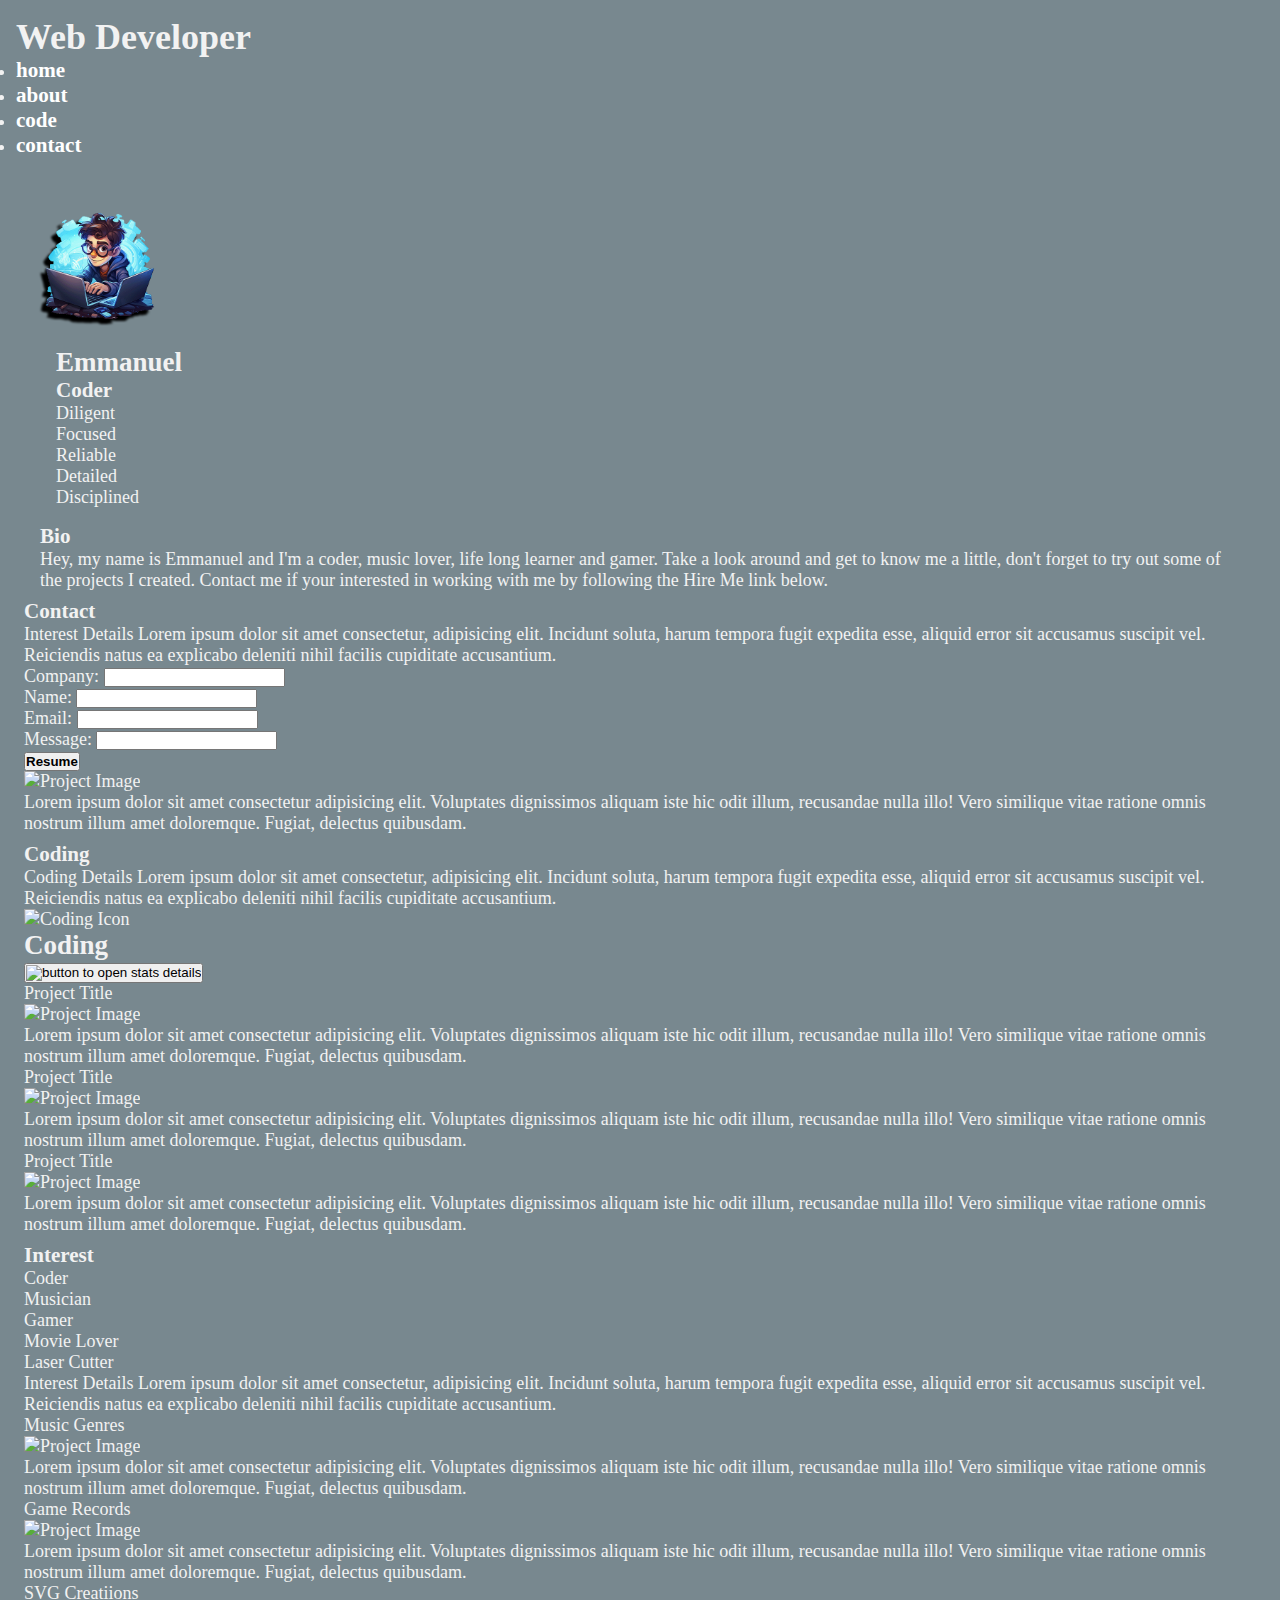
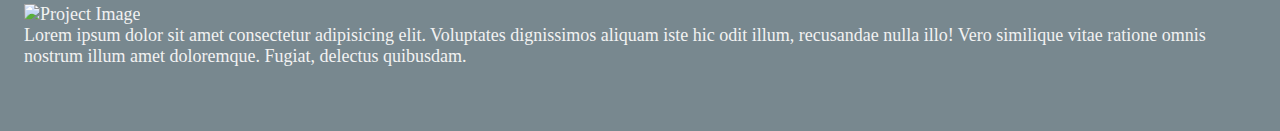
==== backup.html @ 77863b1a "Created and updated files for portfolio" ====
<!DOCTYPE html>
<html lang="en">

<head>
    <meta charset="UTF-8">
    <meta name="viewport" content="width=device-width, initial-scale=1.0">
    <title>Emmanuel Vega</title>
    <link rel="stylesheet" href="./styles.css">
</head>

<body>
    <!-- Mobile Top Desktop Left -->
    <nav>
        <h1>
            <span>Web</span> Developer
        </h1>
        <ul>
            <div class="line-runner"></div>
            <li>
                <a href="">
                    <h3>home</h3>
                </a>
                <div class="dash"></div>
            </li>
            <li>
                <a href="">
                    <h3>about</h3>
                </a>
                <div class="dash"></div>

            </li>
            <li>
                <!-- This is the spot for a img or list-style not determined yet -->
                <a href="">
                    <h3>code</h3>
                </a>
                <div class="dash"></div>

            </li>
            <li>
                <!-- This is the spot for a img or list-style not determined yet -->
                <a href="">
                    <h3>contact</h3>
                </a>
                <div class="dash"></div>
            </li>
        </ul>
    </nav>
    <main>
        <section class="profile">
            <div class="top">
                <img src="./assets/images/profile.png" alt="Emmanuel Profile Picture">
                <div class="right">
                    <div class="meta">
                        <h2 class="name">Emmanuel</h2>
                        <h3 class="name">Coder</h3>
                    </div>
                    <div class="traits">
                        <p>Diligent</p>
                        <p>Focused</p>
                        <p>Reliable</p>
                        <p>Detailed</p>
                        <p>Disciplined</p>
                    </div>
                </div>
            </div>
            <div class="bio">
                <!-- flex Left -->
                <h3>Bio</h3>
                <p>Hey, my name is Emmanuel and I'm a coder, music lover, life long learner and gamer. Take a look
                    around and get to know me a little, don't forget to try out some of the projects I created. Contact
                    me if your interested in working with me by following the Hire Me link below.</p>
            </div>
        </section>

        <section class="contact">
            <!-- flex col -->
            <!-- Hire-Me is a button that toggles the details  -->
            <div id="contact">
                <div class="header">
                    <h3>Contact</h3>
                    <p>Interest Details Lorem ipsum dolor sit amet consectetur, adipisicing elit. Incidunt soluta,
                        harum
                        tempora fugit expedita esse, aliquid error sit accusamus suscipit vel. Reiciendis natus ea
                        explicabo
                        deleniti nihil facilis cupiditate accusantium.</p>
                </div>
                <div id="call-to-action">
                    <div id="hire-me">
                        <form action="">
                            <div class="input-group">
                                <label for="company">Company:</label>
                                <input id="company" name="company" type="text">
                            </div>
                            <div class="input-group">
                                <label for="name">Name:</label>
                                <input id="name" name="name" type="text">
                            </div>
                            <div class="input-group">
                                <label for="email">Email:</label>
                                <input id="email" name="email" type="email">
                            </div>
                            <div class="input-group">
                                <label for="message">Message:</label>
                                <input id="message" name="message" type="text">
                            </div>
                        </form>
                        <div class="card">
                            <!-- flex col -->
                            <button class="card-header">
                                <h4>Resume</h4>
                            </button>
                            <div class="card-body">
                                <img src="" alt="Project Image">
                                <p class="card-details">Lorem ipsum dolor sit amet consectetur adipisicing elit.
                                    Voluptates
                                    dignissimos aliquam iste hic odit illum, recusandae nulla illo! Vero similique vitae
                                    ratione
                                    omnis nostrum illum amet doloremque. Fugiat, delectus quibusdam.</p>
                            </div>
                        </div>
                    </div>
                </div>
            </div>
        </section>
        <section id="coding">
            <div class="header">
                <h3>Coding</h3>
                <p>Coding Details Lorem ipsum dolor sit amet consectetur, adipisicing elit. Incidunt soluta, harum
                    tempora fugit expedita esse, aliquid error sit accusamus suscipit vel. Reiciendis natus ea explicabo
                    deleniti nihil facilis cupiditate accusantium.</p>
            </div>
            <div class="stat coding">
                <!-- flex row
                flex Left -->
                <div class="stat-title">
                    <!-- Justify Space Between -->
                    <img src="" alt="Coding Icon">
                    <h2>Coding</h2>
                    <button><img src="" alt="button to open stats details"></button>
                </div>
                <!-- open when the parent button is clicked -->
                <div class="stat-details">
                    <p></p>
                </div>
            </div>
            <div id="frontend-mentor">
                <div class="card">
                    <!-- flex col -->
                    <div class="card-header">Project Title</div>
                    <div class="card-body">
                        <img src="" alt="Project Image">
                        <p class="card-details">Lorem ipsum dolor sit amet consectetur adipisicing elit. Voluptates
                            dignissimos aliquam iste hic odit illum, recusandae nulla illo! Vero similique vitae ratione
                            omnis nostrum illum amet doloremque. Fugiat, delectus quibusdam.</p>
                    </div>
                </div>
            </div>
            <div id="github">
                <div class="card">
                    <!-- flex col -->
                    <div class="card-header">Project Title</div>
                    <div class="card-body">
                        <img src="" alt="Project Image">
                        <p class="card-details">Lorem ipsum dolor sit amet consectetur adipisicing elit. Voluptates
                            dignissimos aliquam iste hic odit illum, recusandae nulla illo! Vero similique vitae ratione
                            omnis nostrum illum amet doloremque. Fugiat, delectus quibusdam.</p>
                    </div>
                </div>
            </div>
            <div id="leetcode">
                <div class="card">
                    <!-- flex col -->
                    <div class="card-header">Project Title</div>
                    <div class="card-body">
                        <img src="" alt="Project Image">
                        <p class="card-details">Lorem ipsum dolor sit amet consectetur adipisicing elit. Voluptates
                            dignissimos aliquam iste hic odit illum, recusandae nulla illo! Vero similique vitae ratione
                            omnis nostrum illum amet doloremque. Fugiat, delectus quibusdam.</p>
                    </div>
                </div>
            </div>
        </section>
        <section id="interest">
            <div class="header">
                <h3>Interest</h3>
                <div class="stats">
                    <div class="quick-interest">
                        <p>Coder</p>
                        <p>Musician</p>
                        <p>Gamer</p>
                        <p>Movie Lover</p>
                        <p> Laser Cutter</p>
                    </div>
                </div>
                <p>Interest Details Lorem ipsum dolor sit amet consectetur, adipisicing elit. Incidunt soluta, harum
                    tempora fugit expedita esse, aliquid error sit accusamus suscipit vel. Reiciendis natus ea explicabo
                    deleniti nihil facilis cupiditate accusantium.</p>
            </div>
            <div id="playing-music">
                <div class="card">
                    <!-- flex col -->
                    <div class="card-header">Music Genres</div>
                    <div class="card-body">
                        <img src="" alt="Project Image">
                        <p class="card-details">Lorem ipsum dolor sit amet consectetur adipisicing elit. Voluptates
                            dignissimos aliquam iste hic odit illum, recusandae nulla illo! Vero similique vitae ratione
                            omnis nostrum illum amet doloremque. Fugiat, delectus quibusdam.</p>
                    </div>
                </div>
            </div>
            <div id="game-records">
                <div class="card">
                    <!-- flex col -->
                    <div class="card-header">Game Records</div>
                    <div class="card-body">
                        <img src="" alt="Project Image">
                        <p class="card-details">Lorem ipsum dolor sit amet consectetur adipisicing elit. Voluptates
                            dignissimos aliquam iste hic odit illum, recusandae nulla illo! Vero similique vitae ratione
                            omnis nostrum illum amet doloremque. Fugiat, delectus quibusdam.</p>
                    </div>
                </div>
            </div>
            <div id="laser-cutting">
                <div class="card">
                    <!-- flex col -->
                    <div class="card-header">SVG Creatiions</div>
                    <div class="card-body">
                        <img src="" alt="Project Image">
                        <p class="card-details">Lorem ipsum dolor sit amet consectetur adipisicing elit. Voluptates
                            dignissimos aliquam iste hic odit illum, recusandae nulla illo! Vero similique vitae ratione
                            omnis nostrum illum amet doloremque. Fugiat, delectus quibusdam.</p>
                    </div>
                </div>
            </div>
        </section>
    </main>
    <script src="./script.js"></script>
</body>

</html>
---- styles.css ----
* {
  margin: 0;
  padding: 0;
  box-sizing: border-box;
}
:root {
  --bg-color: #78888f;
  --main-font-color: #f2f2f2;
  --title-font-color: #fff;
  --dark-translucent: rgba(0, 0, 0, 0.75);
  --img-bg-color: rgba(141, 169, 184, 0.45);
  --img-border-color: #99aab5;
  --box-drop-shade: #000;
}
nav {
  align-self: flex-start;
}
body {
  display: flex;
  flex-direction: column;
  align-items: center;
  justify-content: center;
  margin: auto;
  padding: 1rem;
  font-size: 18px;
  background-color: var(--bg-color);
  color: var(--main-font-color);
}
a:active,
a:visited,
a:link {
  color: #fff;
  text-decoration: none;
}
#bio {
  padding: 3rem 0;
  background-color: var(--img-bg-color);
  border-radius: 30px;
}
.banner {
  position: absolute;
  content: '';
  background-color: rgba(255, 0, 0, 0.25);
  height: 75px;
  width: calc(100% - 2rem);
  align-self: center;
  z-index: -1;
}
.profile {
  display: flex;
  flex-direction: column;
  width: 100%;
  position: relative;
}

main {
  display: flex;
  flex-direction: column;
  gap: 0.5rem;
  margin: 3rem 0.5rem;
}
.profile {
  padding: 0 1rem;
}
.profile .left {
  display: flex;
  align-items: center;
}
.profile .left p {
  font-size: 1.25rem;
  font-weight: 900;
  text-indent: 16px;
  margin: 0 0.5rem;
  padding: 0.5rem;
  max-height: 160px;
  min-width: 170px;
  max-width: 195px;
  /* outline: 1px solid var(--dark-translucent); */
  text-shadow: 0px 1px 1px var(--dark-translucent);
  border-radius: 5px;
  line-height: 1.2rem;
  z-index: 1;
}
.profile img {
  height: 120px;
  border-radius: 20px;
  transform: scaleX(-100%);
  filter: drop-shadow(5px 5px 1px var(--box-drop-shade));
}

.profile .right {
  padding: 1rem;
}
.profile .right .top {
  font-size: 1.5rem;
}
.profile .right .mid {
  border-top: 5px solid var(--img-border-color);
}
.question {
    font-size: 32px;
    align-self: center;
}

.code-block {
  background-color: var(--dark-translucent);
  padding: 10px 35px;
  font-weight: 800;
  margin: 0 3rem;
  border-radius: 10px;
}

.code-block span {
  display: inline-block;
  font-size: 16px;
  font-weight: 800;
  width: fit-content;
}
.purple {
  color: purple;
}
.green {
  color: green;
}
.blue {
  color: lightskyblue;
}
.yellow {
  color: yellow;
}
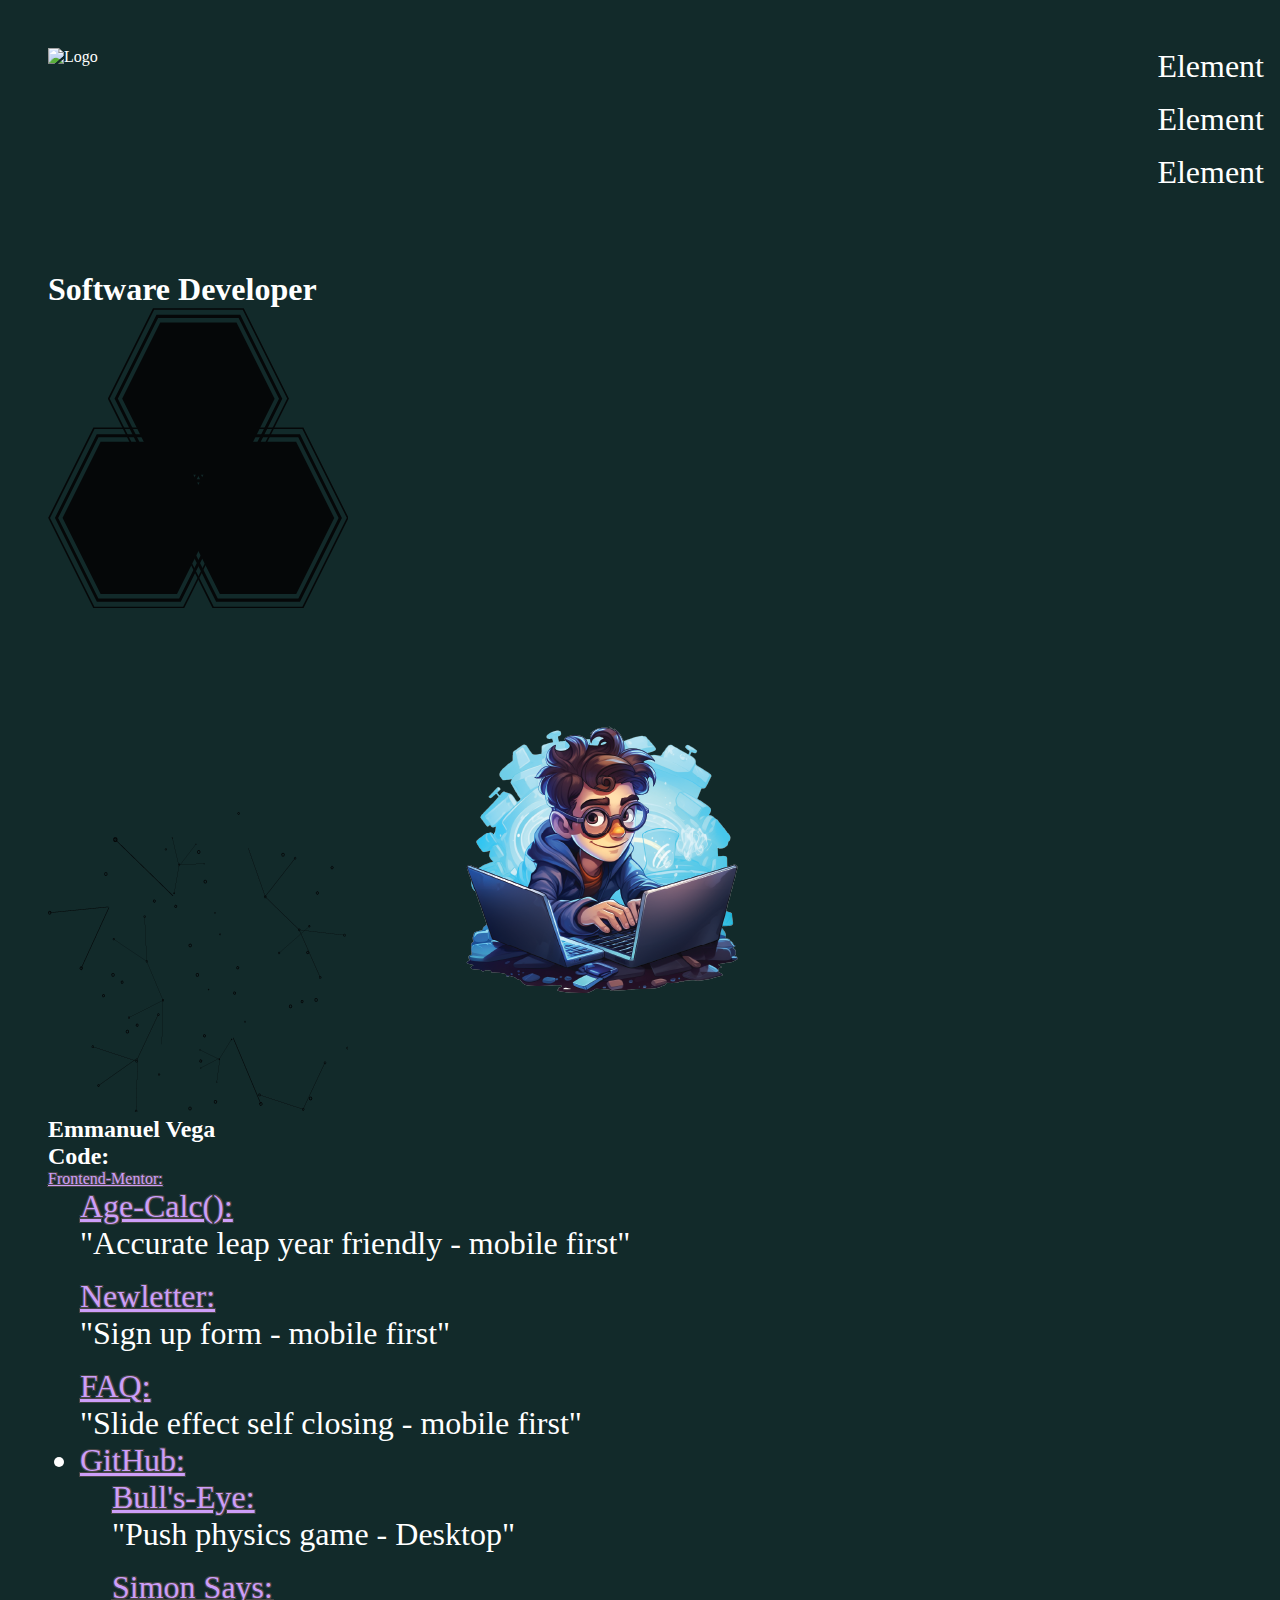
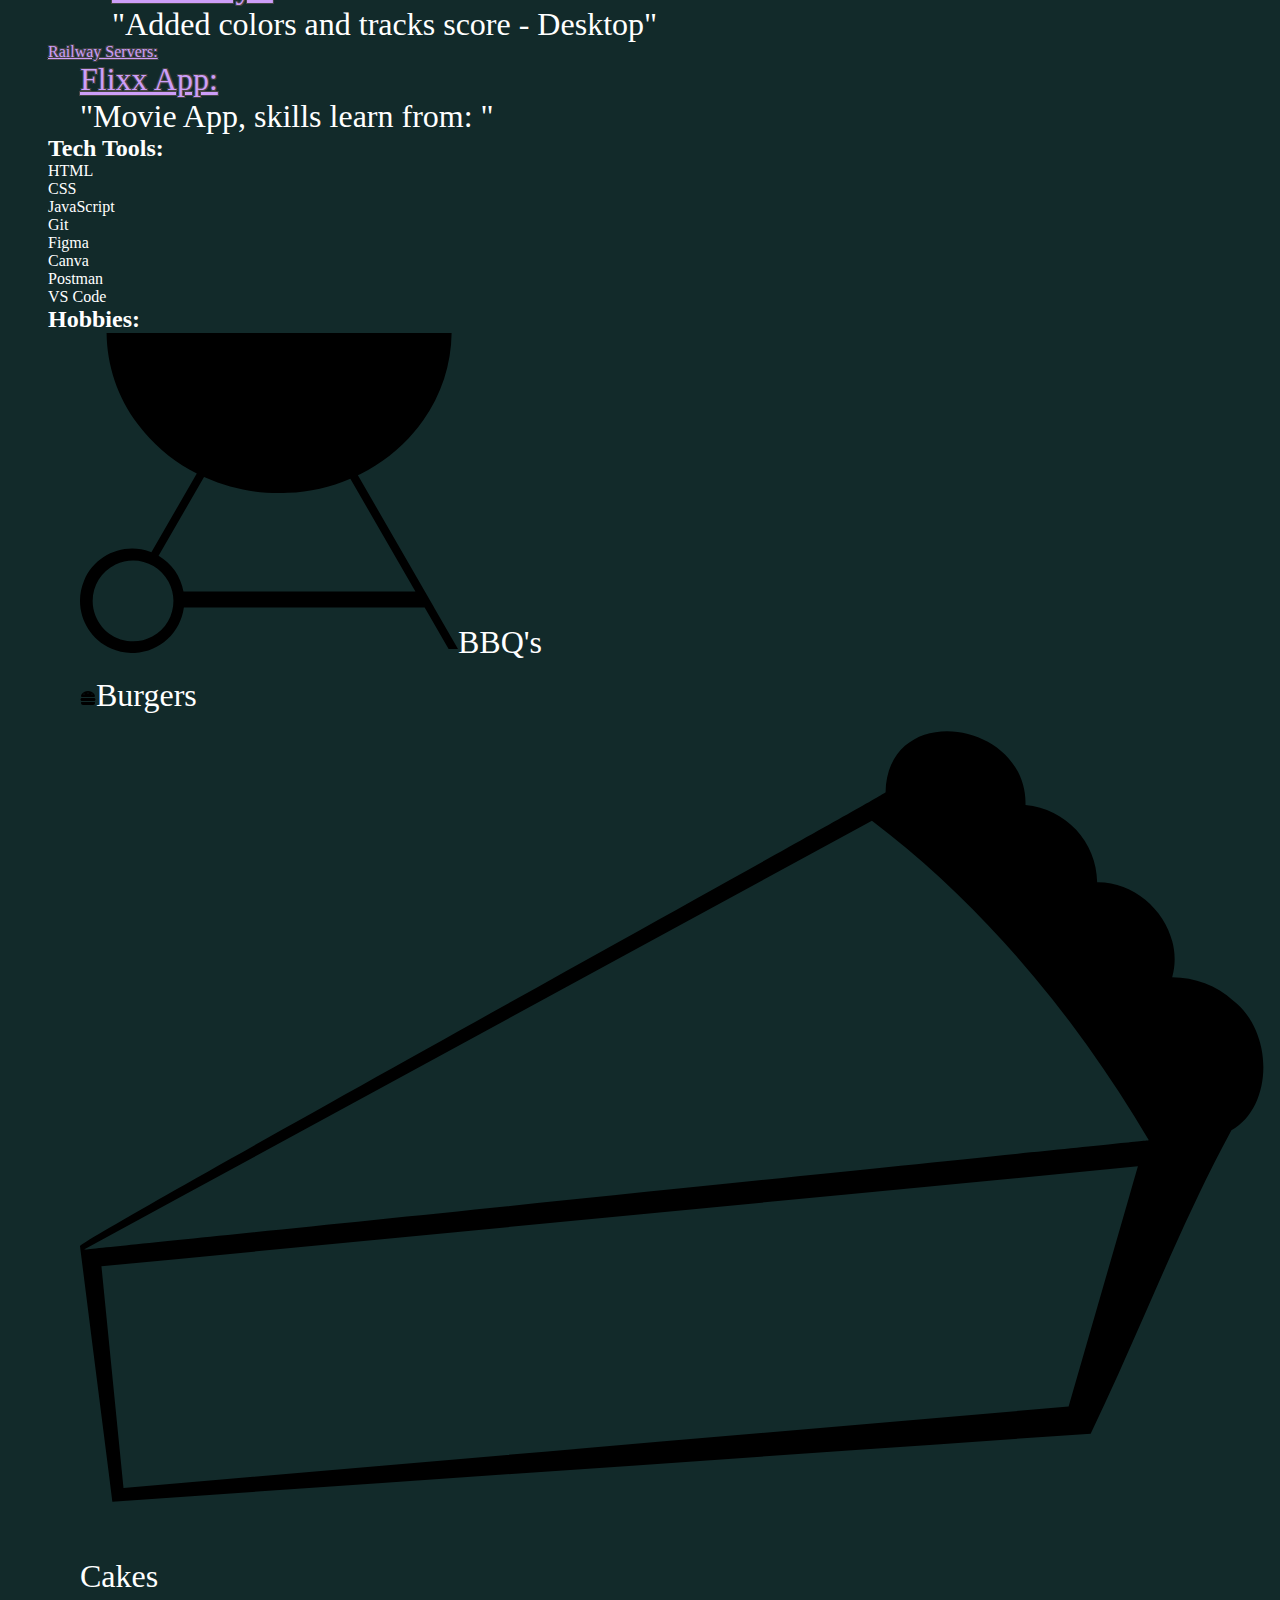
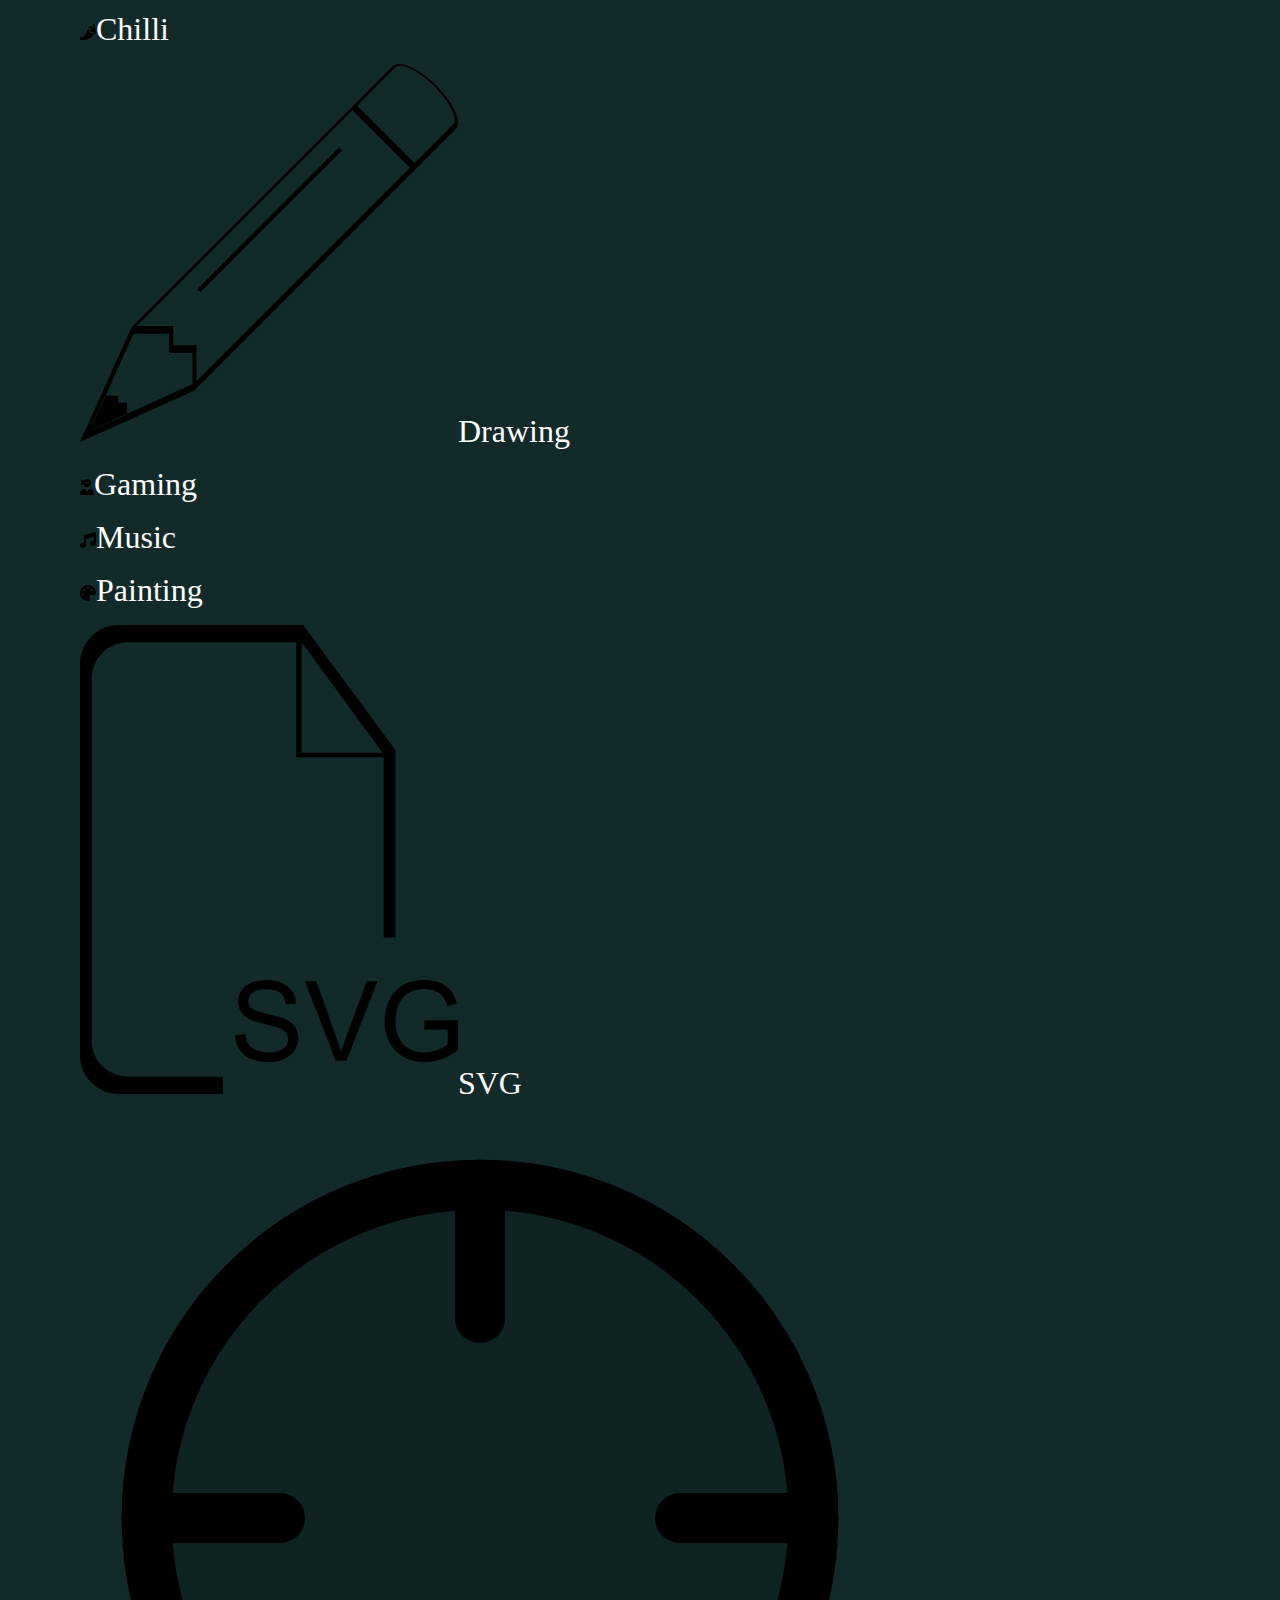
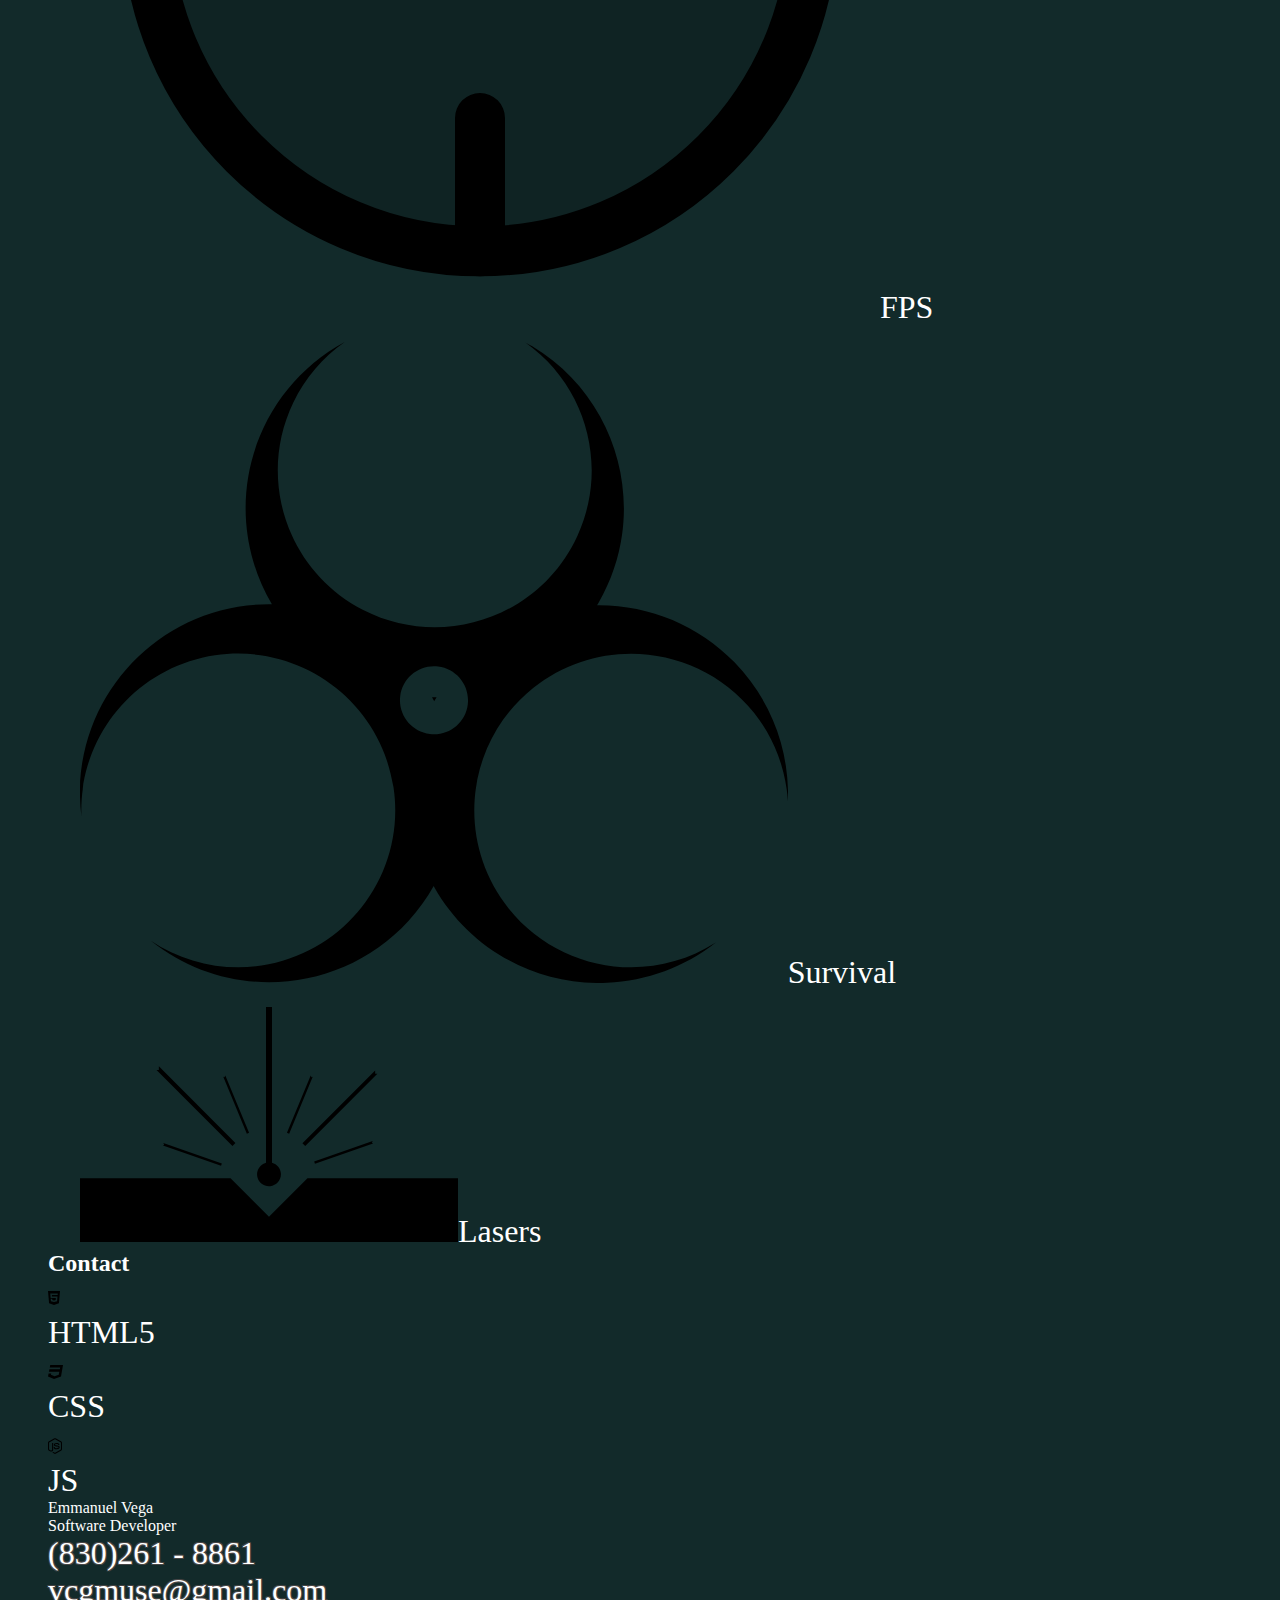
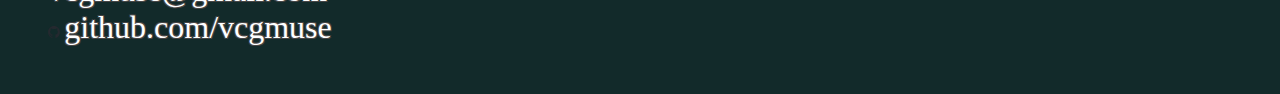
==== commit d16ba2df: "updating site to newest form" ====
--- a/backup.html
+++ b/backup.html
@@ -6,235 +6,162 @@
     <meta name="viewport" content="width=device-width, initial-scale=1.0">
     <title>Emmanuel Vega</title>
     <link rel="stylesheet" href="./styles.css">
+    <link rel="stylesheet" href="https://use.fontawesome.com/releases/v5.8.1/css/all.css"
+        integrity="sha384-50oBUHEmvpQ+1lW4y57PTFmhCaXp0ML5d60M1M7uH2+nqUivzIebhndOJK28anvf" crossorigin="anonymous">
 </head>
 
 <body>
-    <!-- Mobile Top Desktop Left -->
     <nav>
-        <h1>
-            <span>Web</span> Developer
-        </h1>
+        <img src="" alt="Logo">
         <ul>
-            <div class="line-runner"></div>
-            <li>
-                <a href="">
-                    <h3>home</h3>
-                </a>
-                <div class="dash"></div>
-            </li>
-            <li>
-                <a href="">
-                    <h3>about</h3>
-                </a>
-                <div class="dash"></div>
-
-            </li>
-            <li>
-                <!-- This is the spot for a img or list-style not determined yet -->
-                <a href="">
-                    <h3>code</h3>
-                </a>
-                <div class="dash"></div>
-
-            </li>
-            <li>
-                <!-- This is the spot for a img or list-style not determined yet -->
-                <a href="">
-                    <h3>contact</h3>
-                </a>
-                <div class="dash"></div>
-            </li>
+            <li>Element</li>
+            <li>Element</li>
+            <li>Element</li>
         </ul>
     </nav>
     <main>
-        <section class="profile">
-            <div class="top">
-                <img src="./assets/images/profile.png" alt="Emmanuel Profile Picture">
-                <div class="right">
-                    <div class="meta">
-                        <h2 class="name">Emmanuel</h2>
-                        <h3 class="name">Coder</h3>
+        <!-- Banner Section -->
+        <div id="banner">
+            <h1 id="banner-title">Software Developer</h1>
+            <div id="bg-element">
+                <img id="bg-shape" src="./assets/images/graphics/bg-shape.png" alt="">
+                <div id="radial-gradient"></div>
+                <img id="bg-spots-lines" src="./assets/images/graphics/shapes-lines.png" alt="">
+                <img id="coder" src="./assets/images/graphics/coders.png" alt="">
+            </div>
+            <h2 id="banner-bottom">Emmanuel Vega</h2>
+        </div>
+
+        <!-- Code Section -->
+        <h2>Code:</h2>
+        <div class="site card">
+            <a href="https://www.frontendmentor.io/profile/vcgmuse" class="user-link ">Frontend-Mentor:</a>
+            <ul>
+                <li><a href="https://www.frontendmentor.io/solutions/fully-functional-and-accurate-mobile-and-desktop-design-YRDPRm3s21"
+                        class="site-link ">Age-Calc():</a>
+                    <p class="green">"Accurate leap year friendly - mobile first"</p>
+                </li>
+                <li><a href="https://www.frontendmentor.io/solutions/newsletter-w-errorstate-mobile-first-desktop-firefox-and-chrome-Q9GRXrni1k"
+                        class="site-link ">Newletter:</a>
+                    <p class="green">"Sign up form - mobile first"</p>
+                </li>
+                <li><a href="https://www.frontendmentor.io/solutions/responsive-faq-accordion-page-A1FCZQzD4m"
+                        class="site-link ">FAQ:</a>
+                    <p class="green">"Slide effect self closing - mobile first"</p>
+                </li>
+            </ul>
+        </div>
+        <li class="site card">
+            <a href="https://github.com/vcgmuse" class="user-link">GitHub:</a>
+            <ul>
+                <li><a href="https://vcgmuse.github.io/bullseye/" class="site-link">Bull's-Eye:</a>
+                    <p class="">"Push physics game - Desktop"</p>
+                </li>
+                <li><a href="https://vcgmuse.github.io/simon/" class="site-link">Simon Says:</a>
+                    <p class="">"Added colors and tracks score - Desktop"</p>
+                </li>
+            </ul>
+        </li>
+        <div class="site card">
+            <a href="https://railway.app/u/vcgmuse" class="user-link">Railway Servers:</a>
+            <ul>
+                <li><a href="https://flixx-movie-app.up.railway.app/" class="site-link">Flixx App:</a>
+                    <p class="green">"Movie App, skills learn from: "</p>
+                </li>
+            </ul>
+        </div>
+
+        <!-- Skills Section -->
+        <h2 class="title">Tech Tools:</h2>
+        <div class="tools">
+            <div class="mini-card">
+                <p class="">HTML</p>
+            </div>
+            <div class="mini-card">
+                <p class="">CSS</p>
+            </div>
+            <div class="mini-card">
+                <p class="">JavaScript</p>
+            </div>
+            <div class="mini-card">
+                <p class="">Git</p>
+            </div>
+            <div class="mini-card">
+                <p class="">Figma</p>
+            </div>
+            <div class="mini-card">
+                <p class="">Canva</p>
+            </div>
+            <div class="mini-card">
+                <p class="">Postman</p>
+            </div>
+            <div class="mini-card">
+                <p class="">VS Code</p>
+            </div>
+        </div>
+
+        <!-- Hobbies Section -->
+        <h2 class="title">Hobbies:</h2>
+        <ul class="hobbies">
+            <li><img src="./assets/images/bbq-pit.svg" alt="" class="hobby-img">BBQ's</li>
+            <li><img src="./assets/images/burger-solid.svg" alt="" class="hobby-img">Burgers</li>
+            <li><img src="./assets/images/cheese-cake.svg" alt="" class="hobby-img">Cakes</li>
+            <li><img src="./assets/images/pepper-hot-solid.svg" alt="" class="hobby-img">Chilli</li>
+            <li><img src="./assets/images/pencil.svg" alt="" class="hobby-img">Drawing</li>
+            <li><img src="./assets/images/user-ninja-solid.svg" alt="" class="hobby-img">Gaming</li>
+            <li><img src="./assets/images/music-solid.svg" alt="" class="hobby-img">Music</li>
+            <li><img src="./assets/images/palette-solid.svg" alt="" class="hobby-img">Painting</li>
+            <li><img src="./assets/images/svg-file-icon.svg" alt="" class="hobby-img">SVG</li>
+            <li><img src="./assets/images/crosshair-simple-svgrepo-com.svg" alt="" class="hobby-img">FPS</li>
+            <li><img src="./assets/images/bio-hazard.svg" alt="" class="hobby-img">Survival</li>
+            <li><img src="./assets/images/laser-cutter-icon.svg" alt="" class="hobby-img">Lasers</li>
+        </ul>
+
+        <!-- Contact Section -->
+        <h2 class="title">Contact</h2>
+        <div class="business-card">
+            <div class="left">
+                <div class="row">
+                    <div class="">
+                        <img src="./assets/images/html5.svg" alt="" class="icon">
+                        <p>HTML5</p>
                     </div>
-                    <div class="traits">
-                        <p>Diligent</p>
-                        <p>Focused</p>
-                        <p>Reliable</p>
-                        <p>Detailed</p>
-                        <p>Disciplined</p>
+                    <div class="">
+                        <img src="./assets/images/css3.svg" alt="" class="icon">
+                        <p>CSS</p>
+                    </div>
+                </div>
+                <div class="row">
+                    <div>
+                        <img src="./assets/images/node-js.svg" alt="" class="icon">
+                        <p>JS</p>
                     </div>
                 </div>
             </div>
-            <div class="bio">
-                <!-- flex Left -->
-                <h3>Bio</h3>
-                <p>Hey, my name is Emmanuel and I'm a coder, music lover, life long learner and gamer. Take a look
-                    around and get to know me a little, don't forget to try out some of the projects I created. Contact
-                    me if your interested in working with me by following the Hire Me link below.</p>
-            </div>
-        </section>
-
-        <section class="contact">
-            <!-- flex col -->
-            <!-- Hire-Me is a button that toggles the details  -->
-            <div id="contact">
-                <div class="header">
-                    <h3>Contact</h3>
-                    <p>Interest Details Lorem ipsum dolor sit amet consectetur, adipisicing elit. Incidunt soluta,
-                        harum
-                        tempora fugit expedita esse, aliquid error sit accusamus suscipit vel. Reiciendis natus ea
-                        explicabo
-                        deleniti nihil facilis cupiditate accusantium.</p>
+            <div class="right">
+                <div class="top">
+                    <p class="name">Emmanuel Vega</p>
+                    <p class="role">Software Developer</p>
                 </div>
-                <div id="call-to-action">
-                    <div id="hire-me">
-                        <form action="">
-                            <div class="input-group">
-                                <label for="company">Company:</label>
-                                <input id="company" name="company" type="text">
-                            </div>
-                            <div class="input-group">
-                                <label for="name">Name:</label>
-                                <input id="name" name="name" type="text">
-                            </div>
-                            <div class="input-group">
-                                <label for="email">Email:</label>
-                                <input id="email" name="email" type="email">
-                            </div>
-                            <div class="input-group">
-                                <label for="message">Message:</label>
-                                <input id="message" name="message" type="text">
-                            </div>
-                        </form>
-                        <div class="card">
-                            <!-- flex col -->
-                            <button class="card-header">
-                                <h4>Resume</h4>
-                            </button>
-                            <div class="card-body">
-                                <img src="" alt="Project Image">
-                                <p class="card-details">Lorem ipsum dolor sit amet consectetur adipisicing elit.
-                                    Voluptates
-                                    dignissimos aliquam iste hic odit illum, recusandae nulla illo! Vero similique vitae
-                                    ratione
-                                    omnis nostrum illum amet doloremque. Fugiat, delectus quibusdam.</p>
-                            </div>
-                        </div>
+                <div class="bottom">
+                    <div class="phone">
+                        <i class="fas fa-phone"></i>
+                        <!-- There is a way to make this callable -->
+                        <a href="tel:8302618861" class="digits">(830)261 - 8861</a>
+                    </div>
+                    <div class="email">
+                        <i class="fas fa-envelope-open"></i>
+                        <a href="mailto:vcgmuse@gmail.com">vcgmuse@gmail.com</a> <a class="link"></a>
+                    </div>
+                    <div class="github">
+                        <img src="./assets/images/github-mark.svg" style="height: 12px;"
+                            alt="GitHub Logo that links to vcgmuse profile">
+                        <a href="https://github.com/vcgmuse" class="user-link">github.com/vcgmuse</a>
                     </div>
                 </div>
             </div>
-        </section>
-        <section id="coding">
-            <div class="header">
-                <h3>Coding</h3>
-                <p>Coding Details Lorem ipsum dolor sit amet consectetur, adipisicing elit. Incidunt soluta, harum
-                    tempora fugit expedita esse, aliquid error sit accusamus suscipit vel. Reiciendis natus ea explicabo
-                    deleniti nihil facilis cupiditate accusantium.</p>
-            </div>
-            <div class="stat coding">
-                <!-- flex row
-                flex Left -->
-                <div class="stat-title">
-                    <!-- Justify Space Between -->
-                    <img src="" alt="Coding Icon">
-                    <h2>Coding</h2>
-                    <button><img src="" alt="button to open stats details"></button>
-                </div>
-                <!-- open when the parent button is clicked -->
-                <div class="stat-details">
-                    <p></p>
-                </div>
-            </div>
-            <div id="frontend-mentor">
-                <div class="card">
-                    <!-- flex col -->
-                    <div class="card-header">Project Title</div>
-                    <div class="card-body">
-                        <img src="" alt="Project Image">
-                        <p class="card-details">Lorem ipsum dolor sit amet consectetur adipisicing elit. Voluptates
-                            dignissimos aliquam iste hic odit illum, recusandae nulla illo! Vero similique vitae ratione
-                            omnis nostrum illum amet doloremque. Fugiat, delectus quibusdam.</p>
-                    </div>
-                </div>
-            </div>
-            <div id="github">
-                <div class="card">
-                    <!-- flex col -->
-                    <div class="card-header">Project Title</div>
-                    <div class="card-body">
-                        <img src="" alt="Project Image">
-                        <p class="card-details">Lorem ipsum dolor sit amet consectetur adipisicing elit. Voluptates
-                            dignissimos aliquam iste hic odit illum, recusandae nulla illo! Vero similique vitae ratione
-                            omnis nostrum illum amet doloremque. Fugiat, delectus quibusdam.</p>
-                    </div>
-                </div>
-            </div>
-            <div id="leetcode">
-                <div class="card">
-                    <!-- flex col -->
-                    <div class="card-header">Project Title</div>
-                    <div class="card-body">
-                        <img src="" alt="Project Image">
-                        <p class="card-details">Lorem ipsum dolor sit amet consectetur adipisicing elit. Voluptates
-                            dignissimos aliquam iste hic odit illum, recusandae nulla illo! Vero similique vitae ratione
-                            omnis nostrum illum amet doloremque. Fugiat, delectus quibusdam.</p>
-                    </div>
-                </div>
-            </div>
-        </section>
-        <section id="interest">
-            <div class="header">
-                <h3>Interest</h3>
-                <div class="stats">
-                    <div class="quick-interest">
-                        <p>Coder</p>
-                        <p>Musician</p>
-                        <p>Gamer</p>
-                        <p>Movie Lover</p>
-                        <p> Laser Cutter</p>
-                    </div>
-                </div>
-                <p>Interest Details Lorem ipsum dolor sit amet consectetur, adipisicing elit. Incidunt soluta, harum
-                    tempora fugit expedita esse, aliquid error sit accusamus suscipit vel. Reiciendis natus ea explicabo
-                    deleniti nihil facilis cupiditate accusantium.</p>
-            </div>
-            <div id="playing-music">
-                <div class="card">
-                    <!-- flex col -->
-                    <div class="card-header">Music Genres</div>
-                    <div class="card-body">
-                        <img src="" alt="Project Image">
-                        <p class="card-details">Lorem ipsum dolor sit amet consectetur adipisicing elit. Voluptates
-                            dignissimos aliquam iste hic odit illum, recusandae nulla illo! Vero similique vitae ratione
-                            omnis nostrum illum amet doloremque. Fugiat, delectus quibusdam.</p>
-                    </div>
-                </div>
-            </div>
-            <div id="game-records">
-                <div class="card">
-                    <!-- flex col -->
-                    <div class="card-header">Game Records</div>
-                    <div class="card-body">
-                        <img src="" alt="Project Image">
-                        <p class="card-details">Lorem ipsum dolor sit amet consectetur adipisicing elit. Voluptates
-                            dignissimos aliquam iste hic odit illum, recusandae nulla illo! Vero similique vitae ratione
-                            omnis nostrum illum amet doloremque. Fugiat, delectus quibusdam.</p>
-                    </div>
-                </div>
-            </div>
-            <div id="laser-cutting">
-                <div class="card">
-                    <!-- flex col -->
-                    <div class="card-header">SVG Creatiions</div>
-                    <div class="card-body">
-                        <img src="" alt="Project Image">
-                        <p class="card-details">Lorem ipsum dolor sit amet consectetur adipisicing elit. Voluptates
-                            dignissimos aliquam iste hic odit illum, recusandae nulla illo! Vero similique vitae ratione
-                            omnis nostrum illum amet doloremque. Fugiat, delectus quibusdam.</p>
-                    </div>
-                </div>
-            </div>
-        </section>
     </main>
+
     <script src="./script.js"></script>
 </body>
 
--- a/styles.css
+++ b/styles.css
@@ -3,128 +3,173 @@
   padding: 0;
   box-sizing: border-box;
 }
-:root {
-  --bg-color: #78888f;
-  --main-font-color: #f2f2f2;
-  --title-font-color: #fff;
-  --dark-translucent: rgba(0, 0, 0, 0.75);
-  --img-bg-color: rgba(141, 169, 184, 0.45);
-  --img-border-color: #99aab5;
-  --box-drop-shade: #000;
+:root{
+  --text-outline: #464545;
+}
+html {
+  font-size: 16px;
+  color: white;
+}
+body {
+  margin: 3rem;
+  background-color: #122a2a;
+}
+a{
+  color: rgb(205, 158, 249);
+  text-shadow: 
+  -1px -1px 0 var(--text-outline),
+  1px -1px 0 var(--text-outline),
+  -1px 1px 0 var(--text-outline),
+  1px 1px 0 var(--text-outline);
 }
 nav {
-  align-self: flex-start;
+  display: flex;
+  justify-content: space-between;
+  margin-bottom: 5rem;
 }
-body {
+ul {
   display: flex;
   flex-direction: column;
-  align-items: center;
+  list-style: none;
+  gap: 1rem;
+  font-size: larger;
+}
+li {
+  position: relative;
+  left: 2rem;
+  font-size: 2rem;
+}
+.left {
+  font-size: 2rem;
+}
+.left h2 {
+  font-size: 1.5rem;
+}
+.right a {
+  color: white;
+  font-size: 2rem;
+  text-decoration: none;
+}
+.about {
+  display: flex;
+  flex-direction: column;
   justify-content: center;
   margin: auto;
+  content: '';
+  width: fit-content;
+  position: relative;
+}
+#aboutBG {
+  display: flex;
+  margin: 0;
+  height: 35rem;
+  width: 80rem;
+  opacity: 1;
+  border-radius: 30px;
+  opacity: 1;
+}
+.about::after {
+  content: '';
+  height: 30rem;
+  width: 36%;
+  background-image: url('./newAssets/images/Project_Quest_Alumni_Winter_2024-3_websize.png');
+  background-size: contain;
+  background-repeat: no-repeat;
+  background-position: top 50px right 75px;
+  background-color: #4c5390;
+  position: absolute;
+  top: 0;
+  left: 0;
+  border-radius: 30px 0 100% 0;
+  opacity: 1;
+}
+.about::before {
+  content: '"Let\'s turn your ideas into reality"';
+  position: absolute;
+  background-color: #112929;
+  max-width: 15ch;
+  font-size: 2.5rem;
+  font-weight: 900;
+  bottom: 10%;
+  left: 75px;
+  color: white;
+  z-index: 5;
+  border-radius: 15px 15px 50% 15px;
   padding: 1rem;
-  font-size: 18px;
-  background-color: var(--bg-color);
-  color: var(--main-font-color);
+  text-align: center center;
 }
-a:active,
-a:visited,
-a:link {
-  color: #fff;
-  text-decoration: none;
+.statement {
+  position: absolute;
+  height: 66%;
+  max-width: 50%;
+  bottom: 15%;
+  right: 75px;
+  padding: 3rem 3rem;
+  background-color: #9a39af;
+  font-size: 2.5rem;
+  font-weight: 900;
+  opacity: 0.75;
+  border-radius: 15px;
 }
-#bio {
-  padding: 3rem 0;
-  background-color: var(--img-bg-color);
-  border-radius: 30px;
+.headshot {
+  height: 30cap;
+  border-radius: 30%;
 }
-.banner {
-  position: absolute;
-  content: '';
-  background-color: rgba(255, 0, 0, 0.25);
-  height: 75px;
-  width: calc(100% - 2rem);
-  align-self: center;
-  z-index: -1;
+.code {
+  display: flex;
+  height: fit-content;
+  margin-top: 2rem;
 }
-.profile {
+.circle {
   display: flex;
   flex-direction: column;
-  width: 100%;
-  position: relative;
+  height: 120px;
+  width: 15%;
+  margin: auto;
+  background-color: #9a39af;
+  border-radius:0 50% 50% 0;
+  transition: all 1s linear;
+}
+.circle:nth-child(2){
+  border-radius:50% 0 0 50%;
+  background-color: #4c5390;
+}
+.circle.active {
+  width: 82%;
+  height: 300px;
+  padding: 2rem 3rem 3rem;
+  border-radius: 15px;
+  transition: all 1s linear;
+
+}
+.circle:nth-child(2).active {
+  top: 35%;
+  border-radius: 15px;
+}
+.circle ul{
+  position: absolute;
+  pointer-events: none;
+  opacity: 0;  
+}
+.circle h3 {
+  font-size: 2rem;
+  padding: 1rem 2rem;
+  color: aliceblue;
+}
+.circle:nth-child(2) h3{
+  display: flex;
+  justify-content: flex-end;
+  text-align: right;
 }
 
-main {
+.circle.active ul {
   display: flex;
-  flex-direction: column;
-  gap: 0.5rem;
-  margin: 3rem 0.5rem;
-}
-.profile {
-  padding: 0 1rem;
-}
-.profile .left {
-  display: flex;
-  align-items: center;
-}
-.profile .left p {
-  font-size: 1.25rem;
-  font-weight: 900;
-  text-indent: 16px;
-  margin: 0 0.5rem;
-  padding: 0.5rem;
-  max-height: 160px;
-  min-width: 170px;
-  max-width: 195px;
-  /* outline: 1px solid var(--dark-translucent); */
-  text-shadow: 0px 1px 1px var(--dark-translucent);
-  border-radius: 5px;
-  line-height: 1.2rem;
-  z-index: 1;
-}
-.profile img {
-  height: 120px;
-  border-radius: 20px;
-  transform: scaleX(-100%);
-  filter: drop-shadow(5px 5px 1px var(--box-drop-shade));
-}
-
-.profile .right {
-  padding: 1rem;
-}
-.profile .right .top {
-  font-size: 1.5rem;
-}
-.profile .right .mid {
-  border-top: 5px solid var(--img-border-color);
-}
-.question {
-    font-size: 32px;
-    align-self: center;
-}
-
-.code-block {
-  background-color: var(--dark-translucent);
-  padding: 10px 35px;
-  font-weight: 800;
-  margin: 0 3rem;
-  border-radius: 10px;
-}
-
-.code-block span {
-  display: inline-block;
-  font-size: 16px;
-  font-weight: 800;
-  width: fit-content;
-}
-.purple {
-  color: purple;
-}
-.green {
-  color: green;
-}
-.blue {
-  color: lightskyblue;
-}
-.yellow {
-  color: yellow;
-}
+  position: relative;
+  flex-direction: row;
+  flex-wrap: nowrap;
+  justify-content: space-around;
+  font-size: .75rem;
+  pointer-events: all;
+  opacity: 1;
+  transition: all .75s linear 1s;
+}